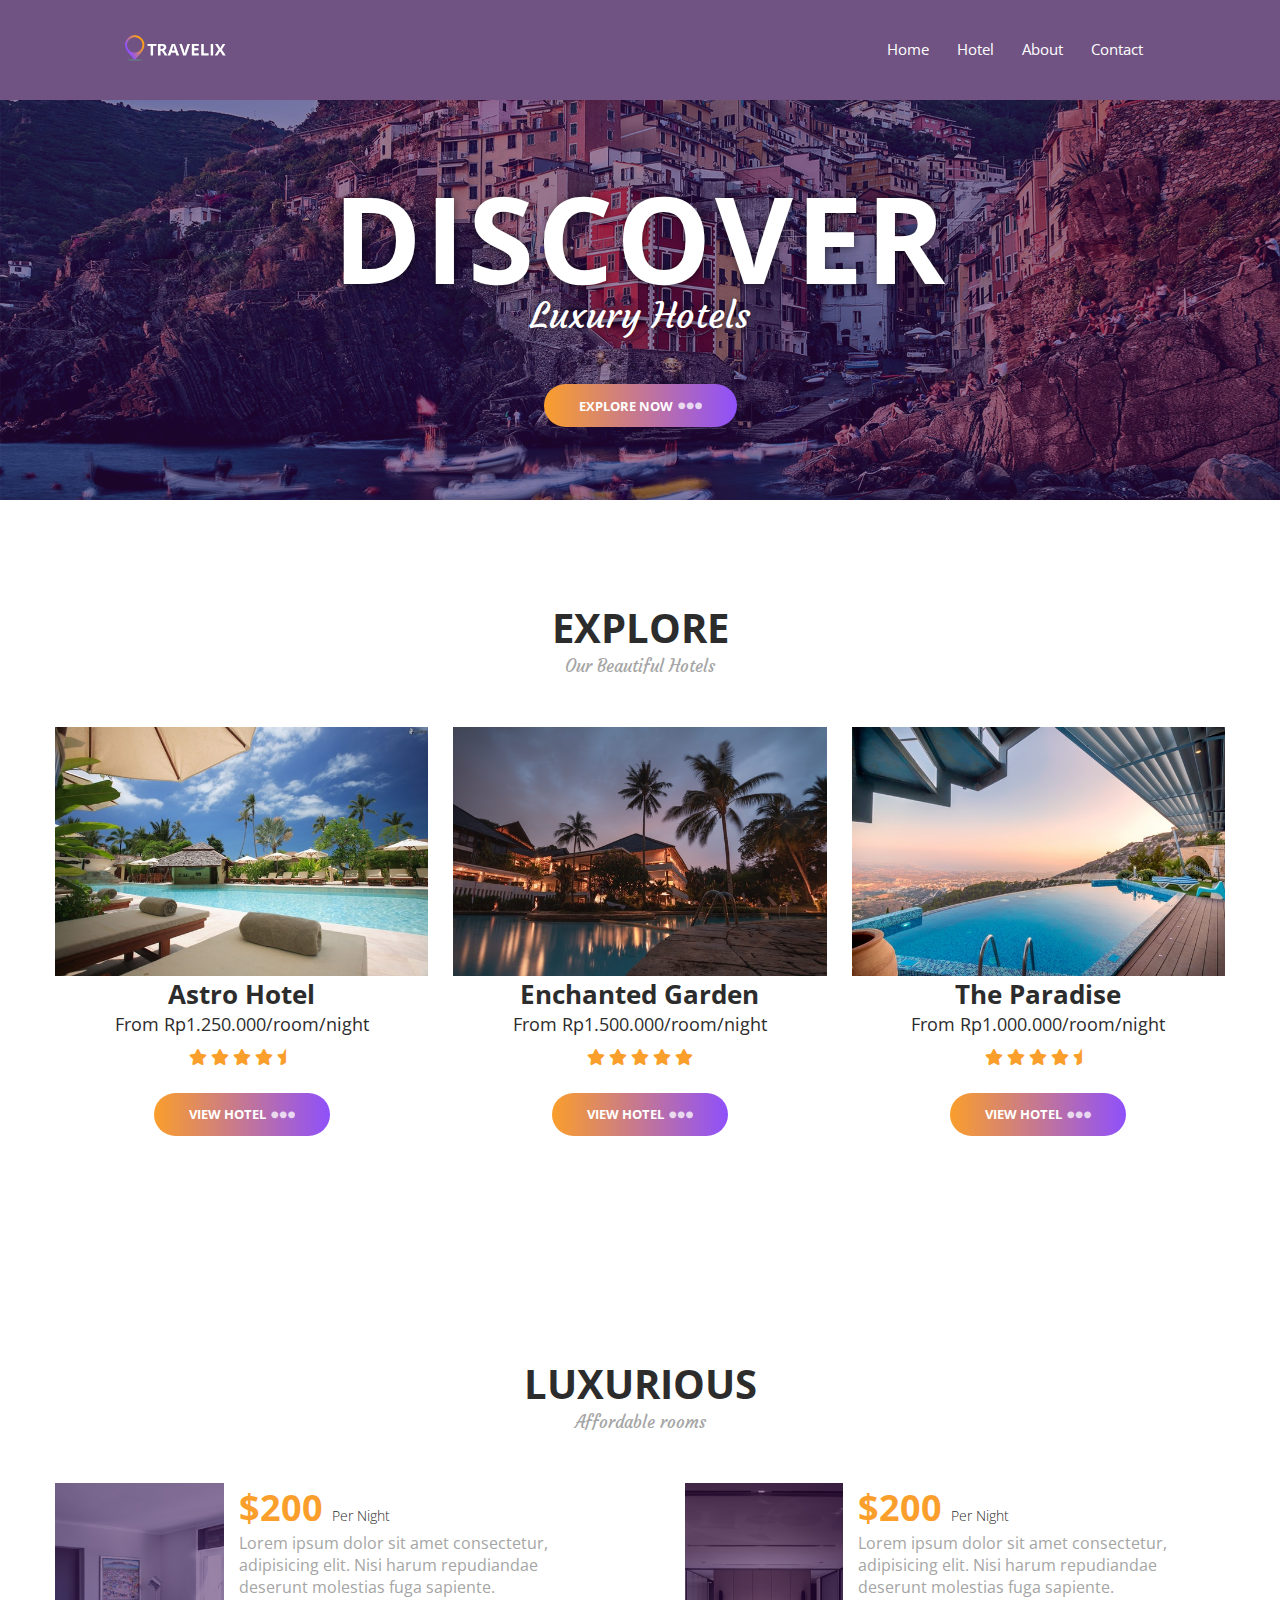
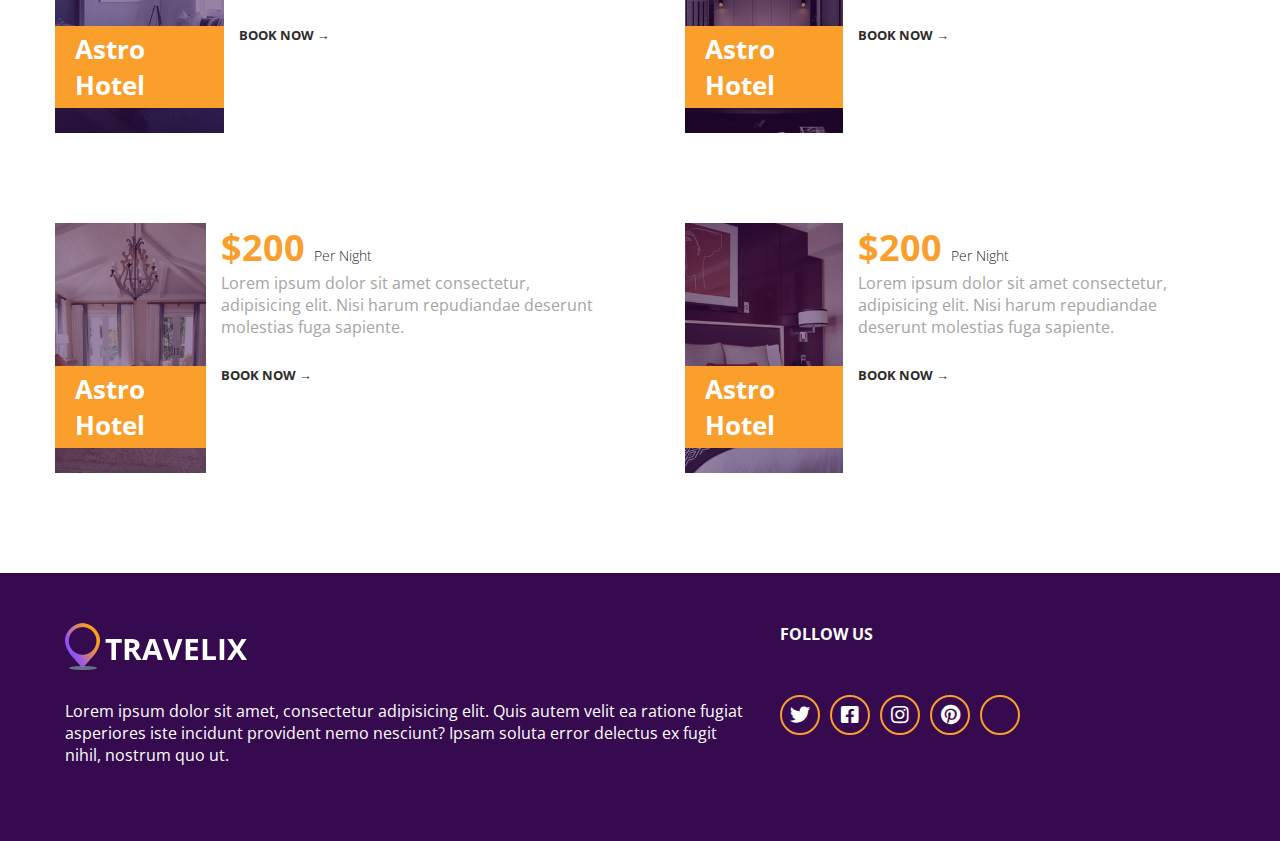
==== index.html @ 1d7a9669 "Commit Ketiga" ====
<!doctype html>
<html lang="en">
<head>
    <meta charset="UTF-8">
    <meta name="viewport"
        content="width=device-width, user-scalable=no, initial-scale=1.0, maximum-scale=1.0, minimum-scale=1.0">
    <meta http-equiv="X-UA-Compatible" content="ie=edge">
    <link rel="icon" href="images/logo.png">
    <title>Travelix</title>
    <!--Font awesome CDN-->
    <link rel="stylesheet" href="https://cdnjs.cloudflare.com/ajax/libs/font-awesome/5.13.0/css/all.min.css">
    <link rel="stylesheet" href="navbar.css">
    <link rel="stylesheet" href="styles.css">
</head>
<body>
    <header class="header">
        <div class="container">
            <nav>
                <a href="index.html"><img src="images/logo.png"></a>
                <div class="nav-links" id="navLinks">
                    <i class="fa fa-times" onclick="hideMenu()"></i>
                    <ul>
                        <li><a href="index.html">Home</a></li>
                        <li><a href="hotel.html">Hotel</a></li>
                        <li><a href="about.html">About</a></li>
                        <li><a href="contact.html">Contact</a></li>
                    </ul>
                </div>
                <i class="fa fa-bars" onclick="showMenu()"></i>
            </nav>
            <!-- <nav class="nav">
                <a href="index.html" class="logo">
                    <img src="images/logo.png" alt="" class="logo-image">
                </a>
                <div class="hamburger-menu">
                    <i class="fas fa-bars open-state"></i>
                    <i class="fas fa-times close-state"></i>
                </div>
                <ul class="nav-list">
                    <li class="nav-item">
                        <a href="index.html" class="nav-link">Home</a>
                    </li>
                    <li class="nav-item">
                        <a href="hotel.html" class="nav-link">Hotel</a>
                    </li>
                    <li class="nav-item">
                        <a href="#" class="nav-link">About</a>
                    </li>
                    <li class="nav-item">
                        <a href="contact.html" class="nav-link">Contact</a>
                    </li>
                </ul>
            </nav> -->
        </div>
    </header>

    <main>
        <div class="hero">
            <div class="container">
                <div class="main-heading">
                    <h1 class="title">Discover</h1>
                    <h2 class="subtitle">Luxury Hotels</h2>
                </div>
                <a href="hotel.html" class="btn btn-gradient">Explore Now
                    <span class="dots"><i class="fas fa-ellipsis-h"></i></span>
                </a>
            </div>
        </div>

        
        <section class="hotels">
            <div class="container">
                <h5 class="section-head">
                    <span class="heading">Explore</span>
                    <span class="sub-heading">Our Beautiful Hotels</span>
                </h5>
                <div class="grid">
                    <div class="grid-item featured-hotels">
                        <img src="images/hotel_astro_resort.jpg" alt="" class="hotel-image">
                        <h5 class="hotel-name">Astro Hotel</h5>
                        <span class="hotel-price">From Rp1.250.000/room/night</span>
                        <div class="hotel-rating">
                            <i class="fas fa-star rating"></i>
                            <i class="fas fa-star rating"></i>
                            <i class="fas fa-star rating"></i>
                            <i class="fas fa-star rating"></i>
                            <i class="fas fa-star-half rating"></i>
                        </div>
                        <a href="#" class="btn btn-gradient">View Hotel
                            <span class="dots"><i class="fas fa-ellipsis-h"></i></span>
                        </a>
                    </div>

                    <div class="grid-item featured-hotels">
                        <img src="images/hotel_the_enchanted_garden.jpg" alt="" class="hotel-image">
                        <h5 class="hotel-name">Enchanted Garden</h5>
                        <span class="hotel-price">From Rp1.500.000/room/night</span>
                        <div class="hotel-rating">
                            <i class="fas fa-star rating"></i>
                            <i class="fas fa-star rating"></i>
                            <i class="fas fa-star rating"></i>
                            <i class="fas fa-star rating"></i>
                            <i class="fas fa-star rating"></i>
                        </div>
                        <a href="#" class="btn btn-gradient">View Hotel
                            <span class="dots"><i class="fas fa-ellipsis-h"></i></span>
                        </a>
                    </div>

                    <div class="grid-item featured-hotels">
                        <img src="images/hotel_the_paradise.jpg" alt="" class="hotel-image">
                        <h5 class="hotel-name">The Paradise</h5>
                        <span class="hotel-price">From Rp1.000.000/room/night</span>
                        <div class="hotel-rating">
                            <i class="fas fa-star rating"></i>
                            <i class="fas fa-star rating"></i>
                            <i class="fas fa-star rating"></i>
                            <i class="fas fa-star rating"></i>
                            <i class="fas fa-star-half rating"></i>
                        </div>
                        <a href="#" class="btn btn-gradient">View Hotel
                            <span class="dots"><i class="fas fa-ellipsis-h"></i></span>
                        </a>
                    </div>
                </div>
            </div>
        </section>
        <section class="room">
            <div class="container">
                <h5 class="section-head">
                    <span class="heading">Luxurious</span>
                    <span class="sub-heading">Affordable rooms</span>
                </h5>
                <div class="grid rooms-grid">
                    <div class="grid-item featured-rooms">
                        <div class="image-wrap">
                            <img class="room-image" src="./images/room_1.jpg" alt="">
                            <h5 class="room-name">Astro Hotel</h5>
                        </div>
                        <div class="room-info-wrap">
                            <span class="room-price">$200 <span class="per-night">Per Night</span></span>
                            <p class="paragraph">Lorem ipsum dolor sit amet consectetur, adipisicing elit. Nisi harum repudiandae deserunt molestias fuga sapiente.</p>
                            <a href="#" class="btn rooms-btn">Book Now &rarr;</a>
                        </div>
                    </div>
                    <div class="grid-item featured-rooms">
                        <div class="image-wrap">
                            <img class="room-image" src="./images/room_2.jpg" alt="">
                            <h5 class="room-name">Astro Hotel</h5>
                        </div>
                        <div class="room-info-wrap">
                            <span class="room-price">$200 <span class="per-night">Per Night</span></span>
                            <p class="paragraph">Lorem ipsum dolor sit amet consectetur, adipisicing elit. Nisi harum repudiandae deserunt molestias fuga sapiente.</p>
                            <a href="#" class="btn rooms-btn">Book Now &rarr;</a>
                        </div>
                    </div>
                    <div class="grid-item featured-rooms">
                        <div class="image-wrap">
                            <img class="room-image" src="./images/room_3.jpg" alt="">
                            <h5 class="room-name">Astro Hotel</h5>
                        </div>
                        <div class="room-info-wrap">
                            <span class="room-price">$200 <span class="per-night">Per Night</span></span>
                            <p class="paragraph">Lorem ipsum dolor sit amet consectetur, adipisicing elit. Nisi harum repudiandae deserunt molestias fuga sapiente.</p>
                            <a href="#" class="btn rooms-btn">Book Now &rarr;</a>
                        </div>
                    </div>
                    <div class="grid-item featured-rooms">
                        <div class="image-wrap">
                            <img class="room-image" src="./images/room_4.jpg" alt="">
                            <h5 class="room-name">Astro Hotel</h5>
                        </div>
                        <div class="room-info-wrap">
                            <span class="room-price">$200 <span class="per-night">Per Night</span></span>
                            <p class="paragraph">Lorem ipsum dolor sit amet consectetur, adipisicing elit. Nisi harum repudiandae deserunt molestias fuga sapiente.</p>
                            <a href="#" class="btn rooms-btn">Book Now &rarr;</a>
                        </div>
                    </div>
                </div>
            </div>
        </section>
        
        
    </main>
    <footer class="footer">
        <div class="container">
            <div class="footer-content">
                <div class="footer-content-brand">
                    <a href="index.html" class="logo">
                        <img class=logo-image src="images/logo.png" alt="">
                    </a>
                    <div class="paragraph">
                        Lorem ipsum dolor sit amet, consectetur adipisicing elit. Quis autem velit ea ratione fugiat asperiores iste incidunt provident nemo nesciunt? Ipsam soluta error delectus ex fugit nihil, nostrum quo ut.
                    </div>
                </div>
                <div class="social-media-wrap">
                    <h4 class="footer-heading">Follow Us</h4>
                    <div class="social-media">
                        <a href="#" class="sm-link"><i class="fab fa-twitter"></i></a>
                        <a href="#" class="sm-link"><i class="fab fa-facebook-square"></i></a>
                        <a href="#" class="sm-link"><i class="fab fa-instagram"></i></a>
                        <a href="#" class="sm-link"><i class="fab fa-pinterest"></i></a>
                        <a href="#" class="sm-link"><i class="fab fa-tripadvisor"></i></a>
                    </div>
                </div>
            </div>
        </div>
    </footer>
    <script src="main.js"></script>
    <script src="navbar.js">s</script>
</body>
</html>
---- navbar.css ----
nav {
    display: flex;
    padding: 2% 6%;
    justify-content: space-between;
    align-items: center;
  }
  
  nav img {
    width: 150px;
  }
  
  .nav-links {
    flex: 1;
    text-align: right;
  }
  
  .nav-links ul li {
    list-style: none;
    display: inline-block;
    padding: 8px 12px;
    position: relative;
  }
  
  .nav-links ul li a {
    color: #fff;
    text-decoration: none;
    font-size: 15px;
  }
  
  .nav-links ul li:after {
    content: '';
    width: 0%;
    height: 2px;
    background: #4c0053;
    display: block;
    margin: auto;
    transition: 0.5s;
  }
  
  .nav-links ul li:hover::after {
    width: 100%;
  }
  
  nav .fa {
    display: none;
  }
  
  @media(max-width:700px) {
    .text-box h1 {
        font-size: 20px;
    }
  
    .nav-links ul li {
        display: block;
    }
  
    .nav-links {
        position: fixed;
        background: #4c0053;
        height: 100vh;
        width: 200px;
        top: 0;
        right: -200px;
        text-align: left;
        z-index: 2;
        transition: 1s;
    }
  
    nav .fa {
        display: block;
        color: #fff;
        margin: 10px;
        font-size: 22px;
        cursor: pointer;
    }
  
    .nav-links ul {
        padding: 30px;
    }
  }
---- styles.css ----
/*Import the fonts used*/
@import url("https://fonts.googleapis.com/css?family=Courgette|Open+Sans:400,800&display=swap");
/*Basic reset*/
*,
*::before,
*::after {
  margin: 0;
  padding: 0;
  box-sizing: border-box;
}
/*Custom properties*/
:root {
  --dark-color: #2d2c2c;
  --purple-solid: #350a4f;
  --purple-transparent: rgba(53, 10, 79, 0.7);
  --purple-transparent-alt: rgba(53, 10, 79, 0.5);
  --purple-light: #8f50fb;
  --yellow-solid: #fa9e2c;
  --gradient-color: linear-gradient(
    to right,
    var(--yellow-solid),
    var(--purple-light)
  );
  --gradient-color-alt: linear-gradient(
    to right,
    var(--purple-light),
    var(--yellow-solid)
  );
}

/*Global Style*/
html {
  font-size: 10px;
}

body {
  font-family: "Open Sans", sans-serif;
  font-size: 1.6rem;
  color: var(--dark-color);
}

a {
  text-decoration: none;
  color: inherit;
}

ul {
  list-style: none;
}

section {
  padding: 5rem 0;
}

/*Reusable Style*/
.container {
  width: 100%;
  max-width: 120rem;
  padding: 0 1.5rem;
  margin: 0 auto;
}

.btn {
  color: #fff;
  font-size: 1.3rem;
  font-weight: bold;
  text-transform: uppercase;
  padding: 0.5rem 3.5rem;
  border: none;
  border-radius: 10rem;
  display: inline-flex;
  align-items: center;
}

.form-btn {
  margin-top: 2.5rem;
  cursor: pointer;
}

.btn-gradient {
  background-image: var(--gradient-color);
}

.btn-gradient:hover {
  background-image: var(--gradient-color-alt);
}

.dots {
  font-size: 2.4rem;
  margin-left: 0.5rem;
  opacity: 0.75;
}

.btn-purple {
  background-color: var(--purple-solid);
}

.btn-purple:hover {
  background-color: #56247f;
}

/*Header styles*/
.header {
  width: 100%;
  height: 6rem;
  display: flex;
  align-items: center;
  position: center;
  top: 0;
  left: 0;
  background-color: var(--purple-transparent);
}

.header.active {
  background-color: var(--purple-solid);
}

/*Header styles - nav*/
.nav {
  display: flex;
  align-items: center;
  justify-content: space-between;
}

.logo img {
  max-width: 80%;
}

.hamburger-menu {
  font-size: 2.6rem;
  color: #fff;
  cursor: pointer;
  position: relative;
  z-index: 1500;
}

.hamburger-menu .fa-times {
  display: none;
}

.menu-open .hamburger-menu .fa-times {
  display: block;
}

.menu-open .hamburger-menu .fa-bars {
  display: none;
}

.nav-list {
  position: flex;
  top: 0;
  left: 0;
  width: 100%;
  height: 100vh;
  background-color: var(--purple-solid);
  display: flex;
  flex-direction: column;
  align-items: center;
  justify-content: center;
  z-index: 1400;
  opacity: 0;
  transform: scale(0);
  transition: opacity 0.5s;
}

.menu-open .nav-list {
  opacity: 1;
  transform: scale(1);
}

.nav-item:not(:last-child) {
  margin-bottom: 0.5rem;
}

.nav-link {
  display: block;
  color: #fff;
  font-size: 3rem;
  font-weight: bold;
  text-transform: uppercase;
  letter-spacing: 2px;
  padding: 1rem;
}

/* Hero section styles */
.hero {
  width: 100%;
  height: 25em;
  background: url(images/hero_background.jpg) center repeat-x;
  background-size: cover;
  display: flex;
  align-items: center;
  text-align: center;
  position: relative;
  z-index: 0;
}

.hero::before {
  content: "";
  position: absolute;
  top: 0;
  left: 0;
  width: inherit;
  height: inherit;
  background-color: var(--purple-transparent-alt);
  z-index: -1;
}

.main-heading {
  color: #fff;
  line-height: 1;
  text-shadow: 1px 1px 1rem rgba(0, 0, 0, 0.5);
  margin-bottom: 5rem;
  position: relative;
}

.title {
  margin-top: 2.5rem;
  font-size: 4.8rem;
  text-transform: uppercase;
  letter-spacing: 3px;
}

.subtitle {
  font-size: 3.6rem;
  font-weight: 300;
  font-family: "Courgette", cursive;
}

.btn {
  color: #fff;
  font-size: 1.3rem;
  font-weight: bold;
  margin-bottom: 2rem;
  text-transform: uppercase;
  padding: 0.5rem 3.5rem;
  border: none;
  border-radius: 10rem;
  display: inline-flex;
  align-items: center;
}

/* Booking section styles */
.booking {
  background-image: var(--gradient-color);
}

.input-group {
  margin-bottom: 1.5rem;
}

.input-label {
  display: block;
  font-size: 1.3rem;
  text-transform: uppercase;
  color: #fff;
  font-weight: bold;
  margin-bottom: 1rem;
}

.input,
.option {
  outline: none;
  border: none;
  width: 100%;
  min-height: 4rem;
  padding: 1rem;
  font-weight: bold;
  color: #a5a5a5;
  letter-spacing: 2px;
  font-family: "Open Sans", sans-serif;
  /* resize: none; */
}

::placeholder {
  color: inherit;
}

/* Featured Hotel Section style*/
.section-head {
  text-align: center;
  margin-bottom: 5rem;
}

.heading {
  display: block;
  font-size: 4rem;
  text-transform: uppercase;
}

.sub-heading {
  font-size: 1.7rem;
  font-family: "Courgette", cursive;
  font-weight: 300;
  color: #a5a5a5;
}

.grid {
  display: grid;
  grid-template-columns: repeat(auto-fit, minmax(30rem, 1fr));
  grid-gap: 2.5rem;
}

.grid-item {
  display: flex;
  flex-direction: column;
  align-items: center;
  justify-content: center;
}

.featured_hotels {
  height: 35rem;
  color: #fff;
  padding: 1rem;
  position: relative;
  z-index: 0;
}

.featured_hotels::before {
  content: "";
  position: absolute;
  top: 0;
  left: 0;
  width: 100%;
  height: 100%;
  background-color: var(--purple-transparent-alt);
  z-index: -1;
}

.hotel-image {
  width: 100%;
  height: 100%;
  object-fit: cover;

  top: 0;
  left: 0;
  z-index: -2;
}

.hotel-name {
  font-size: 2.6rem;
}

.hotel-price {
  font-size: 1.8rem;
}

.hotel-rating {
  margin: 1rem 0 2.5rem;
}

.rating {
  color: var(--yellow-solid);
}

/* Special offer section style */

.offer {
  background: url(images/the_paradise_bg.jpg) bottom center no-repeat;
  background-size: cover;
  z-index: -1;
}

.offer-content {
  background-color: #fff;
  text-align: center;
  padding: 5rem 1rem;
  position: relative;
  overflow: hidden;
}

.discount {
  background-color: var(--yellow-solid);
  position: absolute;
  top: 0;
  left: 0;
  padding: 1rem;
  font-weight: bold;
  text-transform: uppercase;
  outline: 2px solid var(--yellow-solid);
  outline-offset: 0.5rem;
}

.paragraph {
  color: #a5a5a5;
  margin-bottom: 2.5rem;
}

/*Rooms section styles*/
.rooms {
  background-color: #f2f6f9;
}
.image-wrap {
  position: relative;
  height: 25rem;
}
.image-wrap::after {
  content: "";
  position: absolute;
  top: 0;
  left: 0;
  width: 100%;
  height: 100%;
  background-color: var(--purple-transparent-alt);
}
.room-image {
  width: 100%;
  height: 100%;
  object-fit: cover;
}
.room-name {
  font-size: 2.6rem;
  background-color: var(--yellow-solid);
  color: #ffffff;
  padding: 0.5rem 2rem;
  position: absolute;
  left: 0;
  bottom: 2.5rem;
  z-index: 10;
}
.room-price {
  display: block;
  font-size: 3.6rem;
  font-weight: bold;
  color: var(--yellow-solid);
}
.per-night {
  color: var(--dark-color);
  font-size: 1.4rem;
  font-weight: 100;
}
.rooms-btn {
  color: var(--dark-color);
  padding: 0;
  transition: color 0.5s;
}

.rooms-btn:hover {
  color: var(--yellow-solid);
}

/*Contact secction styles*/
.contact-content {
  display: flex;
  justify-content: center;
}
.traveler-wrap {
  display: none;
}
.contact-form {
  width: 100%;
  background-image: var(--gradient-color);
  padding: 2.5rem;
}
.contact-form .input {
  display: block;
  background-color: transparent;
  color: #ffffff;
  font-weight: normal;
  border-bottom: 2px solid #ffffff;
  padding-left: 0;
}
.bar {
  display: block;
  position: relative;
}
.bar::after {
  content: "";
  position: absolute;
  left: 0;
  bottom: 0;
  width: 100%;
  height: 3px;
  background-color: var(--purple-light);
  transform: scaleX(0);
  transform-origin: left;
  transition: transform 0.5s;
}
.contact-form .input:focus + .bar::after {
  transform: scaleX(1);
}

/*Footer Section*/
.footer {
  padding: 5rem;
  background-color: var(--purple-solid);
  color: #ffffff;
}
.footer-content-brand {
  margin-bottom: 5rem;
}

.footer .paragraph {
  color: inherit;
}
.footer-heading {
  text-transform: uppercase;
  margin-bottom: 2.5rem;
}
.social-media {
  display: flex;
}
.sm-link {
  width: 4rem;
  height: 4rem;
  font-size: 2rem;
  border: 2px solid var(--yellow-solid);
  border-radius: 50%;
  display: flex;
  margin-right: 1rem;
  transition: background-color 0.5s;
}

.sm-link:hover {
  background-color: var(--yellow-solid);
  color: var(--dark-color);
}
.sm-link i {
  margin: auto;
}

/*Media Queries*/
@media screen and (min-width: 768px) {
  /*Header Section styles*/
  .header {
    height: 10rem;
  }
  .header.active {
    height: 6rem;
  }
  /*Hero Section Style*/
  .title {
    font-size: 8rem;
  }
  /*Contact section style*/
  .contact-content {
    justify-content: space-between;
  }
  .traveler-wrap {
    display: block;
    flex: 0 0 45%;
  }
  .traveler-wrap img {
    width: 100%;
  }
  .contact-form {
    flex: 0 0 50%;
    align-self: flex-start;
  }
  .input-group-wrap {
    display: flex;
  }
  .input-group-wrap .input-group {
    width: 50%;
    margin-right: 2rem;
  }
  .input-group-wrap .input-group:last-child {
    margin-right: 0;
  }
  /* Footer Section style */
  .footer {
    overflow-x: hidden;
  }
  .footer-content {
    display: flex;
  }
  .footer-content-brand {
    margin-bottom: 0;
    flex: 0 0 60%;
  }
  .footer .paragraph {
    margin-top: 2.5rem;
  }
  .footer-heading {
    margin-bottom: 5rem;
  }
  .social-media-wrap {
    flex: 0 0 40%;
    margin-left: 2.5rem;
  }
}

@media screen and (min-width: 1000px) {
  section:not(.booking) {
    padding: 10rem 0;
  }

  /*Header section styles*/
  .hamburger-menu {
    display: none;
  }
  .nav-list {
    position: initial;
    width: initial;
    height: initial;
    background-color: transparent;
    flex-direction: row;
    justify-content: initial;
    opacity: 1;
    transform: scale(1);
  }
  .nav-item:not(:last-child) {
    margin-right: 3rem;
    margin-bottom: 0;
  }
  .nav-link {
    font-size: 1.3rem;
    font-weight: normal;
    transition: color 0.5s;
  }
  .nav-link:hover {
    color: var(--yellow-solid);
  }
  /* Hero section styles */
  .title {
    font-size: 12rem;
  }
  .sub-title {
    font-size: 4.6rem;
  }
  /* Booking section styles */
  .book-form {
    display: flex;
    justify-content: space-between;
  }
  .book-form .input-group {
    margin-bottom: 0;
  }
  .book-form .input-group:first-child {
    flex: 0 0 20%;
  }
  .input,
  .option {
    min-width: 10rem;
  }
  /* Room Section styles */
  .rooms-grid {
    grid-template-columns: repeat(auto-fit, minmax(40rem, 1fr));
    grid-gap: 9rem;
  }
  .featured-rooms {
    flex-direction: row;
    align-items: flex-start;
  }
  .room-info-wrap {
    margin-left: 1.5rem;
  }
}

@media screen and (min-width: 1200px) {
  .book-form .input-group:first-child {
    flex: 0 0 30%;
  }
}

@media screen and (max-width: 1068px) {
  .blog-post {
    max-width: 80rem;
  }

  .blog-post_img {
    min-width: 30rem;
    max-width: 30rem;
  }
}

@media screen and (min-width: 1200px) {
  .book-form .input-group:first-child {
    flex: 0 0 30%;
  }
}

.contact-content small {
  color: #f44336
}
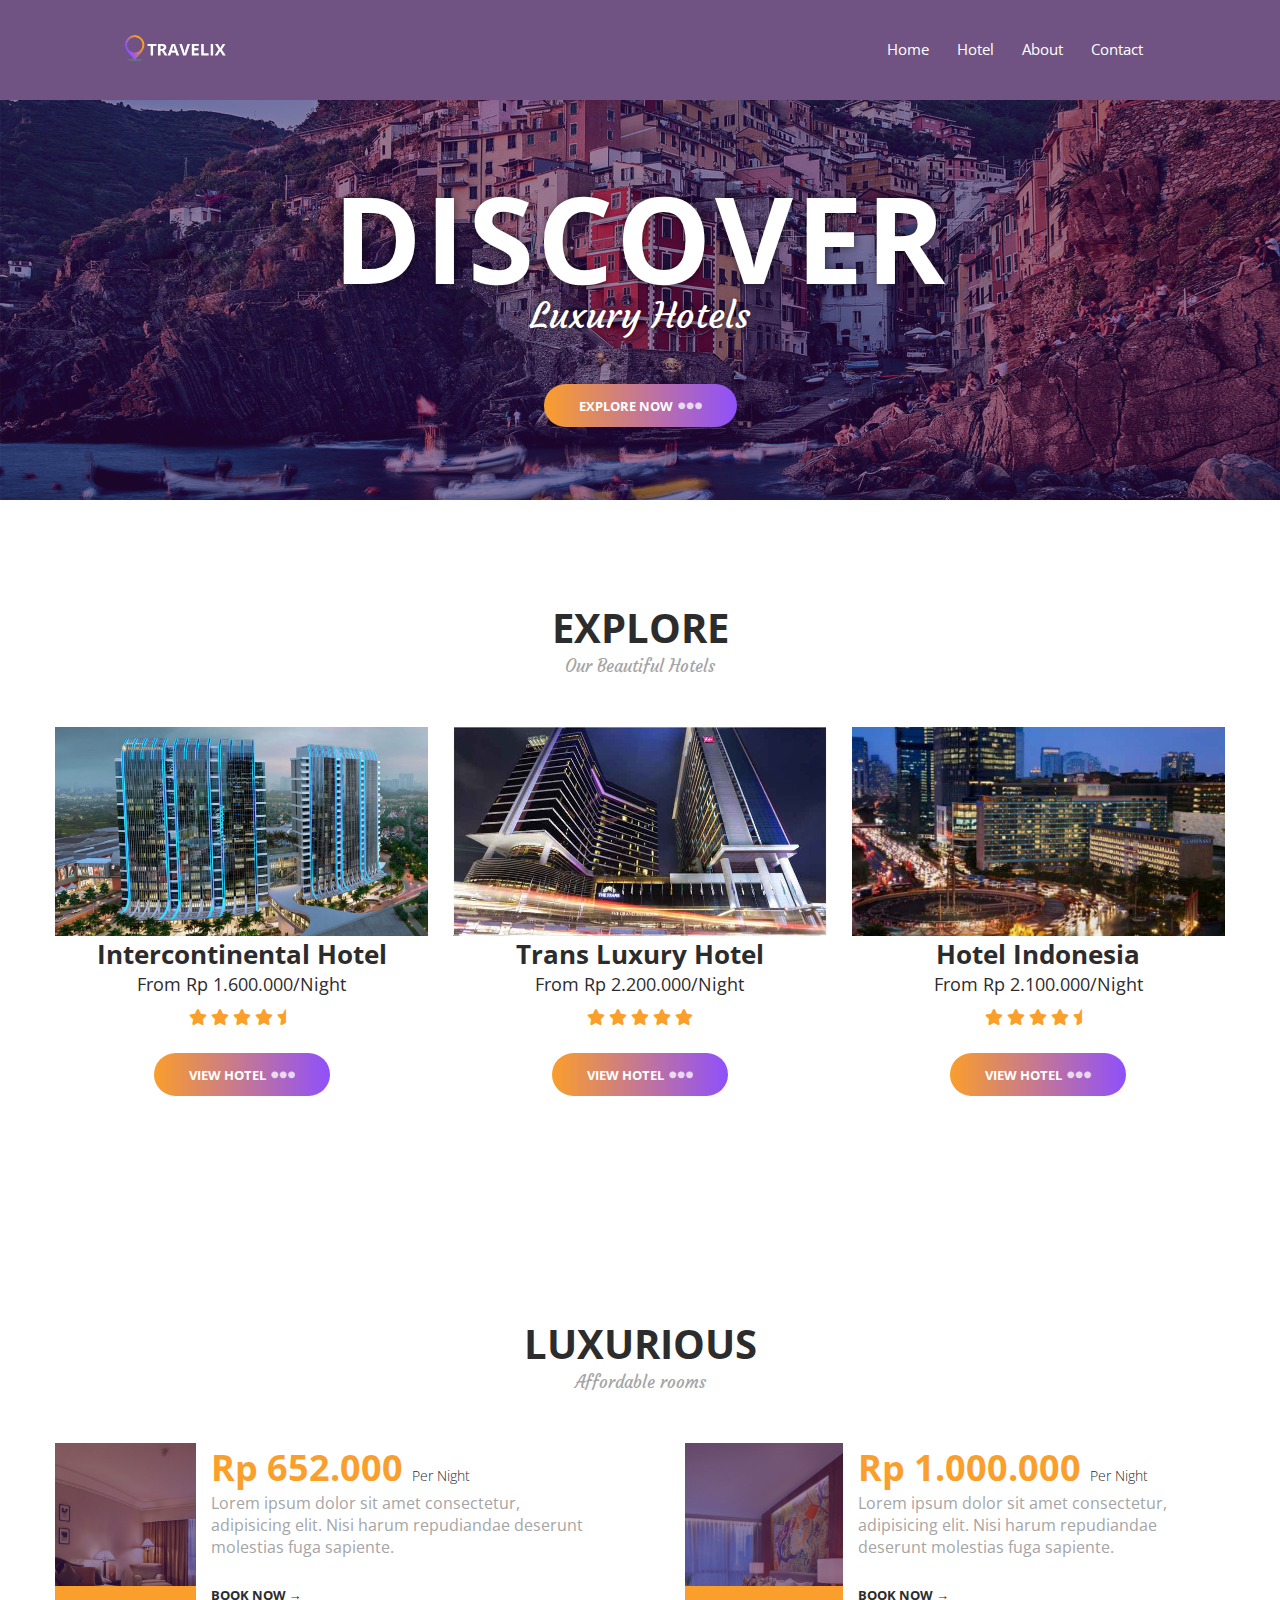
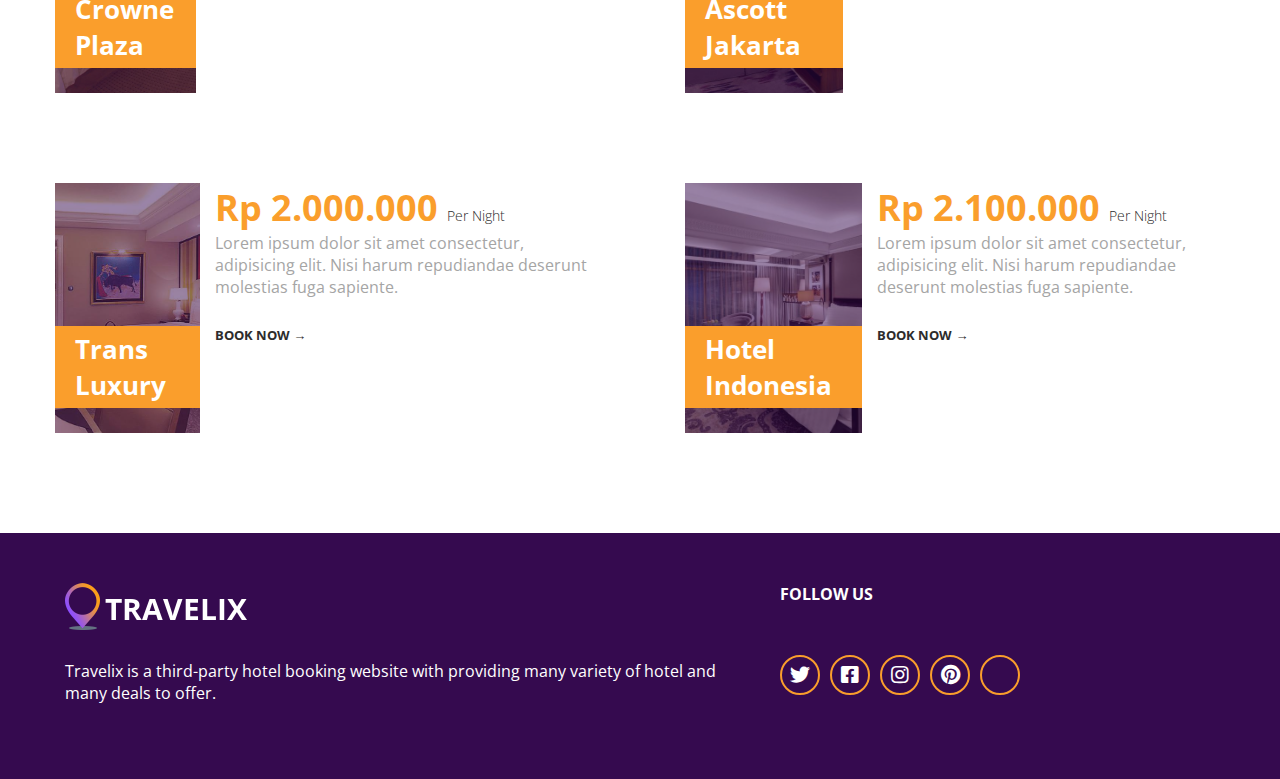
==== commit 1513de3d: "Final Commit" ====
--- a/index.html
+++ b/index.html
@@ -76,9 +76,9 @@
                 </h5>
                 <div class="grid">
                     <div class="grid-item featured-hotels">
-                        <img src="images/hotel_astro_resort.jpg" alt="" class="hotel-image">
-                        <h5 class="hotel-name">Astro Hotel</h5>
-                        <span class="hotel-price">From Rp1.250.000/room/night</span>
+                        <img src="images/intercontinental.jpeg" alt="" class="hotel-image">
+                        <h5 class="hotel-name">Intercontinental Hotel</h5>
+                        <span class="hotel-price">From Rp 1.600.000/Night</span>
                         <div class="hotel-rating">
                             <i class="fas fa-star rating"></i>
                             <i class="fas fa-star rating"></i>
@@ -86,15 +86,15 @@
                             <i class="fas fa-star rating"></i>
                             <i class="fas fa-star-half rating"></i>
                         </div>
-                        <a href="#" class="btn btn-gradient">View Hotel
+                        <a href="kamar.html" class="btn btn-gradient">View Hotel
                             <span class="dots"><i class="fas fa-ellipsis-h"></i></span>
                         </a>
                     </div>
 
                     <div class="grid-item featured-hotels">
-                        <img src="images/hotel_the_enchanted_garden.jpg" alt="" class="hotel-image">
-                        <h5 class="hotel-name">Enchanted Garden</h5>
-                        <span class="hotel-price">From Rp1.500.000/room/night</span>
+                        <img src="images/trans-luxury.jpeg" alt="" class="hotel-image">
+                        <h5 class="hotel-name">Trans Luxury Hotel</h5>
+                        <span class="hotel-price">From Rp 2.200.000/Night</span>
                         <div class="hotel-rating">
                             <i class="fas fa-star rating"></i>
                             <i class="fas fa-star rating"></i>
@@ -102,15 +102,15 @@
                             <i class="fas fa-star rating"></i>
                             <i class="fas fa-star rating"></i>
                         </div>
-                        <a href="#" class="btn btn-gradient">View Hotel
+                        <a href="trans-hotel.html" class="btn btn-gradient">View Hotel
                             <span class="dots"><i class="fas fa-ellipsis-h"></i></span>
                         </a>
                     </div>
 
                     <div class="grid-item featured-hotels">
-                        <img src="images/hotel_the_paradise.jpg" alt="" class="hotel-image">
-                        <h5 class="hotel-name">The Paradise</h5>
-                        <span class="hotel-price">From Rp1.000.000/room/night</span>
+                        <img src="images/hotel-indonesia.jpg" alt="" class="hotel-image">
+                        <h5 class="hotel-name">Hotel Indonesia</h5>
+                        <span class="hotel-price">From Rp 2.100.000/Night</span>
                         <div class="hotel-rating">
                             <i class="fas fa-star rating"></i>
                             <i class="fas fa-star rating"></i>
@@ -118,7 +118,7 @@
                             <i class="fas fa-star rating"></i>
                             <i class="fas fa-star-half rating"></i>
                         </div>
-                        <a href="#" class="btn btn-gradient">View Hotel
+                        <a href="hotel-indonesia.html" class="btn btn-gradient">View Hotel
                             <span class="dots"><i class="fas fa-ellipsis-h"></i></span>
                         </a>
                     </div>
@@ -134,46 +134,46 @@
                 <div class="grid rooms-grid">
                     <div class="grid-item featured-rooms">
                         <div class="image-wrap">
-                            <img class="room-image" src="./images/room_1.jpg" alt="">
-                            <h5 class="room-name">Astro Hotel</h5>
-                        </div>
-                        <div class="room-info-wrap">
-                            <span class="room-price">$200 <span class="per-night">Per Night</span></span>
-                            <p class="paragraph">Lorem ipsum dolor sit amet consectetur, adipisicing elit. Nisi harum repudiandae deserunt molestias fuga sapiente.</p>
-                            <a href="#" class="btn rooms-btn">Book Now &rarr;</a>
-                        </div>
-                    </div>
-                    <div class="grid-item featured-rooms">
-                        <div class="image-wrap">
-                            <img class="room-image" src="./images/room_2.jpg" alt="">
-                            <h5 class="room-name">Astro Hotel</h5>
-                        </div>
-                        <div class="room-info-wrap">
-                            <span class="room-price">$200 <span class="per-night">Per Night</span></span>
-                            <p class="paragraph">Lorem ipsum dolor sit amet consectetur, adipisicing elit. Nisi harum repudiandae deserunt molestias fuga sapiente.</p>
-                            <a href="#" class="btn rooms-btn">Book Now &rarr;</a>
-                        </div>
-                    </div>
-                    <div class="grid-item featured-rooms">
-                        <div class="image-wrap">
-                            <img class="room-image" src="./images/room_3.jpg" alt="">
-                            <h5 class="room-name">Astro Hotel</h5>
-                        </div>
-                        <div class="room-info-wrap">
-                            <span class="room-price">$200 <span class="per-night">Per Night</span></span>
-                            <p class="paragraph">Lorem ipsum dolor sit amet consectetur, adipisicing elit. Nisi harum repudiandae deserunt molestias fuga sapiente.</p>
-                            <a href="#" class="btn rooms-btn">Book Now &rarr;</a>
-                        </div>
-                    </div>
-                    <div class="grid-item featured-rooms">
-                        <div class="image-wrap">
-                            <img class="room-image" src="./images/room_4.jpg" alt="">
-                            <h5 class="room-name">Astro Hotel</h5>
-                        </div>
-                        <div class="room-info-wrap">
-                            <span class="room-price">$200 <span class="per-night">Per Night</span></span>
-                            <p class="paragraph">Lorem ipsum dolor sit amet consectetur, adipisicing elit. Nisi harum repudiandae deserunt molestias fuga sapiente.</p>
-                            <a href="#" class="btn rooms-btn">Book Now &rarr;</a>
+                            <img class="room-image" src="./images/crowne-room.jpg" alt="">
+                            <h5 class="room-name">Crowne Plaza</h5>
+                        </div>
+                        <div class="room-info-wrap">
+                            <span class="room-price">Rp 652.000 <span class="per-night">Per Night</span></span>
+                            <p class="paragraph">Lorem ipsum dolor sit amet consectetur, adipisicing elit. Nisi harum repudiandae deserunt molestias fuga sapiente.</p>
+                            <a href="crowne-plaza.html" class="btn rooms-btn">Book Now &rarr;</a>
+                        </div>
+                    </div>
+                    <div class="grid-item featured-rooms">
+                        <div class="image-wrap">
+                            <img class="room-image" src="./images/ascott-room.jpg" alt="">
+                            <h5 class="room-name">Ascott Jakarta</h5>
+                        </div>
+                        <div class="room-info-wrap">
+                            <span class="room-price">Rp 1.000.000 <span class="per-night">Per Night</span></span>
+                            <p class="paragraph">Lorem ipsum dolor sit amet consectetur, adipisicing elit. Nisi harum repudiandae deserunt molestias fuga sapiente.</p>
+                            <a href="ascott-jakarta.html" class="btn rooms-btn">Book Now &rarr;</a>
+                        </div>
+                    </div>
+                    <div class="grid-item featured-rooms">
+                        <div class="image-wrap">
+                            <img class="room-image" src="./images/trans-room.jpeg" alt="">
+                            <h5 class="room-name">Trans Luxury</h5>
+                        </div>
+                        <div class="room-info-wrap">
+                            <span class="room-price">Rp 2.000.000 <span class="per-night">Per Night</span></span>
+                            <p class="paragraph">Lorem ipsum dolor sit amet consectetur, adipisicing elit. Nisi harum repudiandae deserunt molestias fuga sapiente.</p>
+                            <a href="trans-hotel.html" class="btn rooms-btn">Book Now &rarr;</a>
+                        </div>
+                    </div>
+                    <div class="grid-item featured-rooms">
+                        <div class="image-wrap">
+                            <img class="room-image" src="./images/hi-room.jpg" alt="">
+                            <h5 class="room-name">Hotel Indonesia</h5>
+                        </div>
+                        <div class="room-info-wrap">
+                            <span class="room-price">Rp 2.100.000 <span class="per-night">Per Night</span></span>
+                            <p class="paragraph">Lorem ipsum dolor sit amet consectetur, adipisicing elit. Nisi harum repudiandae deserunt molestias fuga sapiente.</p>
+                            <a href="hotel-indonesia.html" class="btn rooms-btn">Book Now &rarr;</a>
                         </div>
                     </div>
                 </div>
@@ -190,7 +190,7 @@
                         <img class=logo-image src="images/logo.png" alt="">
                     </a>
                     <div class="paragraph">
-                        Lorem ipsum dolor sit amet, consectetur adipisicing elit. Quis autem velit ea ratione fugiat asperiores iste incidunt provident nemo nesciunt? Ipsam soluta error delectus ex fugit nihil, nostrum quo ut.
+                        Travelix is a third-party hotel booking website with providing many variety of hotel and many deals to offer. 
                     </div>
                 </div>
                 <div class="social-media-wrap">
--- a/styles.css
+++ b/styles.css
@@ -52,6 +52,12 @@
   padding: 5rem 0;
 }
 
+/* About Us */
+.about{
+  text-align: center;
+	padding: 5% 10%;
+}
+
 /*Reusable Style*/
 .container {
   width: 100%;
